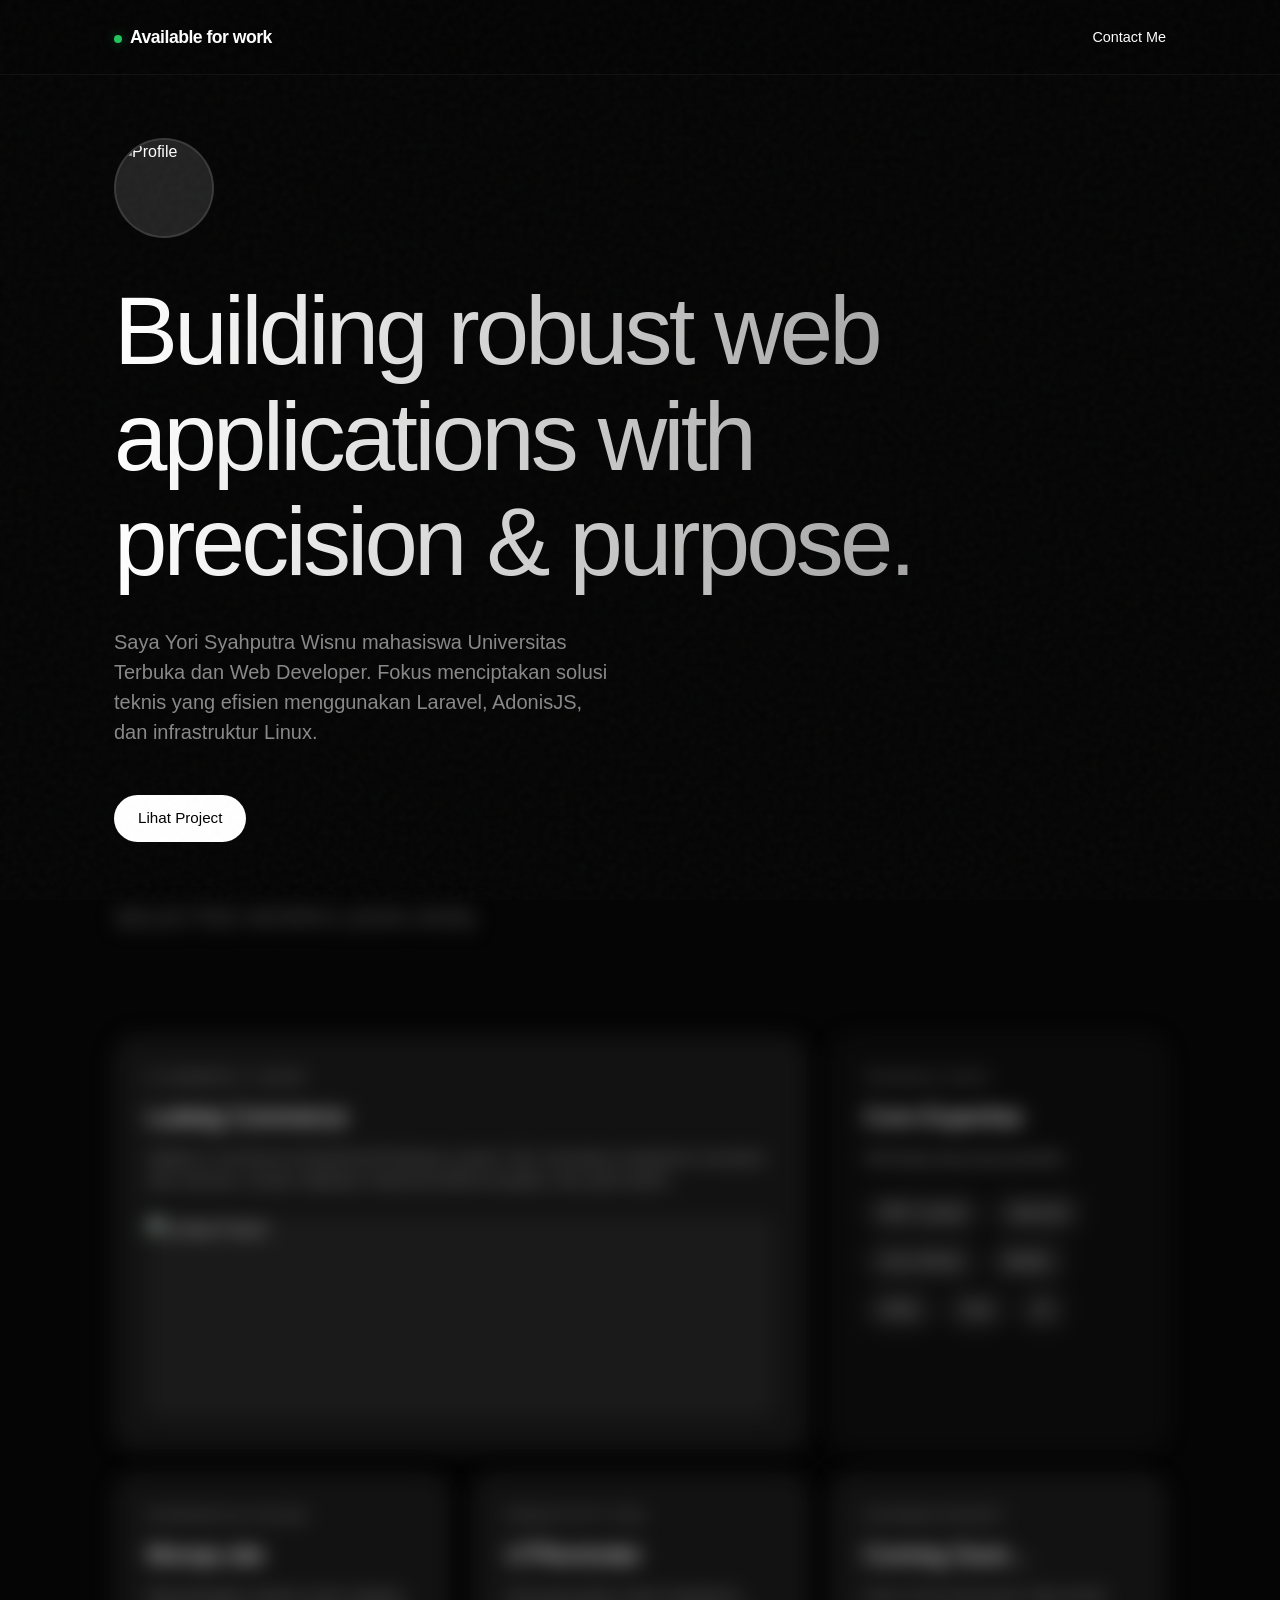
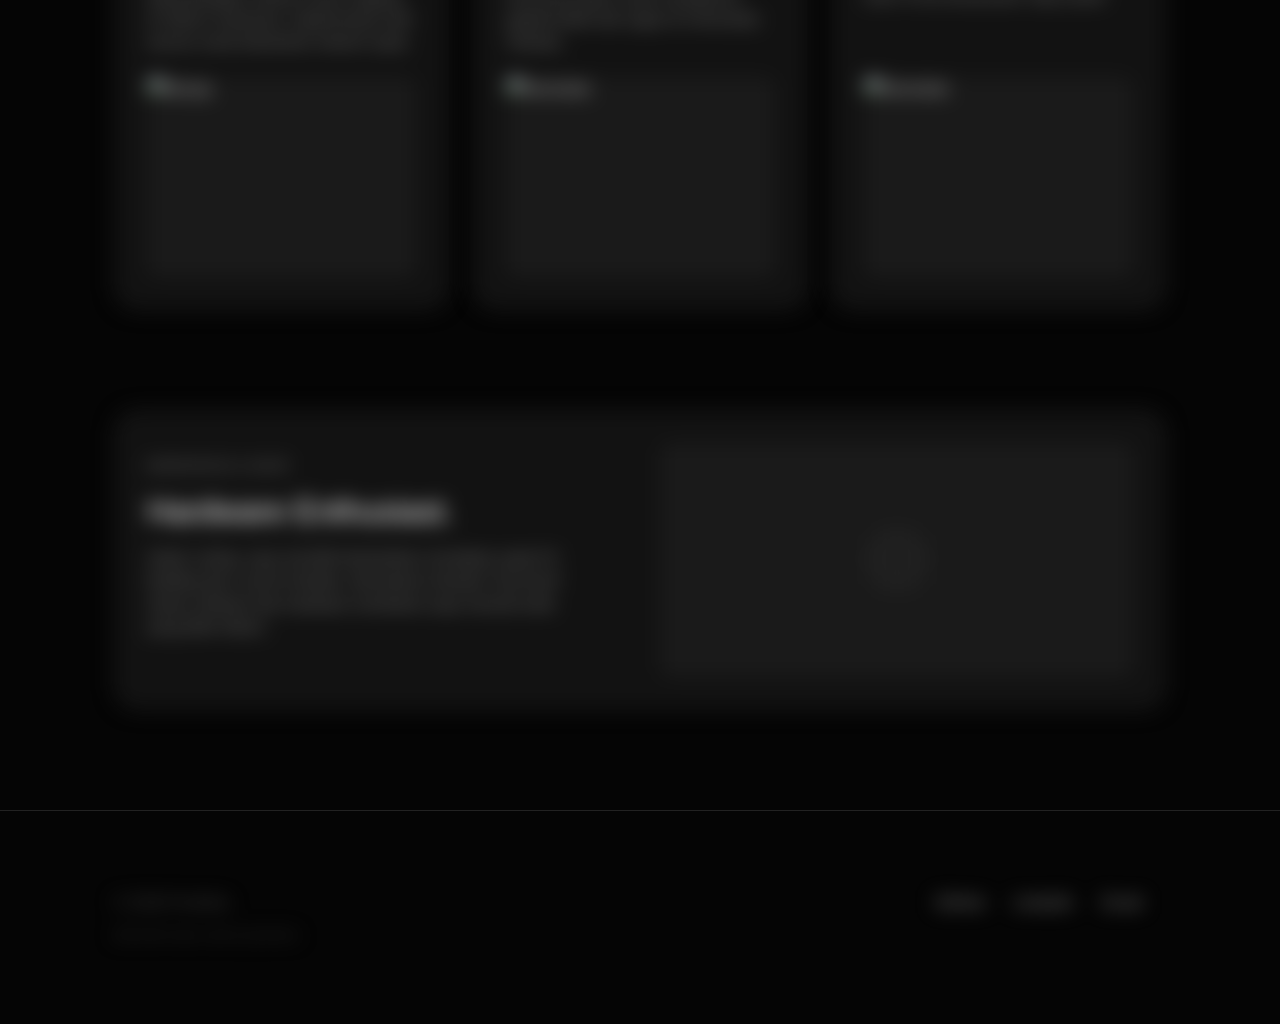
==== html/index.html @ f2f65f2a "V.1.0.1" ====
<!DOCTYPE html>
<html lang="id">
<head>
    <meta charset="UTF-8">
    <meta name="viewport" content="width=device-width, initial-scale=1.0">
    <title>Portfolio | Web Developer</title>
    <link rel="stylesheet" href="/css/ac.css">
    <link rel="stylesheet" href="/css/cmpn.css">
    <link rel="stylesheet" href="/css/cvr.css">
    <link rel="stylesheet" href="/css/section.css">
    <link rel="stylesheet" href="/css/utility.css">
    
</head>
<body>

    <div class="noise-overlay"></div>

    <nav>
        <div class="container nav-inner">
            <div class="logo">
                <span class="status-dot"></span>Available for work
            </div>
            <div>
                <a href="mailto:email@anda.com" style="color: #fff; text-decoration: none; font-size: 0.9rem;">Contact Me</a>
            </div>
        </div>
    </nav>

    <main class="container">

        <section class="hero">
            <div class="profile-container reveal-element">
                <div class="profile-img">
                    <img src="https://ui-avatars.com/api/?name=User&background=333&color=fff" alt="Profile">
                </div>
            </div>

            <h1 class="reveal-element" style="transition-delay: 0.1s;">
                Building robust web<br>
                applications with<br>
                precision & purpose.
            </h1>

            <p class="hero-desc reveal-element" style="transition-delay: 0.2s;">
                Saya Yori Syahputra Wisnu mahasiswa Universitas Terbuka dan Web Developer. 
                Fokus menciptakan solusi teknis yang efisien menggunakan Laravel, AdonisJS, 
                dan infrastruktur Linux.
            </p>

            <div class="reveal-element" style="transition-delay: 0.3s;">
                <a href="#projects" class="btn">Lihat Project</a>
            </div>
        </section>

        <section id="projects">
            <h2 class="reveal-element" style="margin-bottom: 40px; font-weight: 400; color: #555;">SELECTED WORKS (2025-2026)</h2>
            
            <div class="bento-grid">
                
                <div class="bento-item span-8 reveal-element">
                    <div>
                        <span class="project-tag">E-Commerce / UjiKom</span>
                        <h3 class="project-title">Ludwig Commerce</h3>
                        <p class="project-desc">
                            Aplikasi e-commerce komprehensif berbasis Laravel. 
                            Fitur mencakup manajemen inventaris stok real-time, 
                            struktur database relasional (ERD) kompleks, dan panel admin.
                        </p>
                    </div>
                    <div class="project-visual">
                        <img src="https://placehold.co/800x400/111/444?text=Ludwig+UI" alt="Ludwig Project">
                    </div>
                </div>

                <div class="bento-item span-4 reveal-element" style="background: #0a0a0a;">
                    <div>
                        <span class="project-tag">Technical Stack</span>
                        <h3 class="project-title">Core Expertise</h3>
                        <p class="project-desc">Teknologi yang saya gunakan.</p>
                        <div class="skill-list">
                            <span class="skill-pill">PHP / Laravel</span>
                            <span class="skill-pill">AdonisJS</span>
                            <span class="skill-pill">Linux Ubuntu</span>
                            <span class="skill-pill">MySQL</span>
                            <span class="skill-pill">HTML</span>
                            <span class="skill-pill">CSS</span>
                            <span class="skill-pill">JS</span>
                            
                        </div>
                    </div>
                </div>

                <div class="bento-item span-4 reveal-element">
                    <div>
                        <span class="project-tag">Internship @ Telkom</span>
                        <h3 class="project-title">Monqe.site</h3>
                        <p class="project-desc">
                            Dikembangkan selama masa magang di Telkom Indonesia. 
                            Implementasi web service untuk kebutuhan industri nyata.
                        </p>
                    </div>
                    <div class="project-visual">
                        <img src="https://placehold.co/600x400/111/444?text=Monqe+Site" alt="Monqe">
                    </div>
                </div>

                <div class="bento-item span-4 reveal-element">
                    <div>
                        <span class="project-tag">Productivity Tool</span>
                        <h3 class="project-title">UTReminder</h3>
                        <p class="project-desc">
                            Personal project untuk manajemen jadwal kuliah dan tugas 
                            di Universitas Terbuka.
                        </p>
                    </div>
                    <div class="project-visual">
                        <img src="https://placehold.co/600x400/111/444?text=UT+Reminder" alt="Reminder">
                    </div>
                </div>

                <div class="bento-item span-4 reveal-element">
                    <div>
                        <span class="project-tag">Upcoming Project</span>
                        <h3 class="project-title">Coming Soon...</h3>
                        <p class="project-desc">
                            Soon To be announced. Stay tuned!
                        </p>
                      
                    </div>
                    <div class="project-visual">
                        <img src="https://placehold.co/600x400/111/444?text=NEXT+PROJECT" alt="Reminder">
                    </div>
                </div>

            </div>
        </section>

        <section style="margin-bottom: 100px;">
            <div class="bento-grid">
                <div class="bento-item span-12 reveal-element" style="flex-direction: row; align-items: center; gap: 40px; min-height: 300px;">
                    <div style="flex: 1;">
                        <span class="project-tag">Workspace & Gear</span>
                        <h3 class="project-title" style="font-size: 2rem;">Hardware Enthusiast.</h3>
                        <p class="project-desc" style="max-width: 90%;">
                            Selain coding, saya memiliki ketertarikan mendalam pada PC Building dan Local AI Models. 
                            Memahami interaksi *low-level* antara software dan hardware membantu saya menulis kode yang lebih efisien.
                        </p>
                    </div>
                    <div style="flex: 1; height: 100%; min-height: 200px; border-radius: 12px; background: #1a1a1a; display: flex; align-items: center; justify-content: center; color: #333;">
                        <svg width="64" height="64" viewBox="0 0 24 24" fill="none" stroke="currentColor" stroke-width="1" stroke-linecap="round" stroke-linejoin="round"><rect x="4" y="4" width="16" height="16" rx="2" ry="2"></rect><rect x="9" y="9" width="6" height="6"></rect><line x1="9" y1="1" x2="9" y2="4"></line><line x1="15" y1="1" x2="15" y2="4"></line><line x1="9" y1="20" x2="9" y2="23"></line><line x1="15" y1="20" x2="15" y2="23"></line><line x1="20" y1="9" x2="23" y2="9"></line><line x1="20" y1="14" x2="23" y2="14"></line><line x1="1" y1="9" x2="4" y2="9"></line><line x1="1" y1="14" x2="4" y2="14"></line></svg>
                    </div>
                </div>
            </div>
        </section>

    </main>

    <footer>
        <div class="container footer-inner reveal-element">
            <div>
                <p style="color: #444; margin-bottom: 10px;">&copy; 2026 Portfolio.</p>
                <p style="font-size: 0.8rem; color: #333;">Built with clean code & precision.</p>
            </div>
            <div>
                <a href="#" class="footer-link">GitHub</a>
                <a href="#" class="footer-link">LinkedIn</a>
                <a href="#" class="footer-link">Email</a>
            </div>
        </div>
    </footer>

    <script src="/js/brng.js"></script>
</body>
</html>
---- css/ac.css ----
.reveal-element {
            opacity: 0;
            transform: translateY(40px) scale(0.98);
            filter: blur(10px);
            transition: opacity 1.2s var(--ease-premium), 
                        transform 1.2s var(--ease-premium), 
                        filter 1.2s var(--ease-premium);
            will-change: opacity, transform, filter;
        }

        /* State aktif: Muncul */
        .reveal-element.in-view {
            opacity: 1;
            transform: translateY(0) scale(1);
            filter: blur(0);
        }
---- css/cmpn.css ----
/* Navbar */
        nav {
            position: fixed;
            top: 0;
            width: 100%;
            padding: 24px 0;
            z-index: 100;
            background: rgba(5, 5, 5, 0.7);
            backdrop-filter: blur(12px);
            border-bottom: 1px solid rgba(255,255,255,0.05);
        }
        .nav-inner {
            display: flex;
            justify-content: space-between;
            align-items: center;
        }
        .logo {
            font-weight: 700;
            letter-spacing: -0.5px;
            font-size: 1.1rem;
        }
        .status-dot {
            display: inline-block;
            width: 8px;
            height: 8px;
            background-color: #22c55e;
            border-radius: 50%;
            margin-right: 8px;
            box-shadow: 0 0 12px rgba(34, 197, 94, 0.4);
        }

        /* Buttons */
        .btn {
            display: inline-flex;
            align-items: center;
            padding: 12px 24px;
            border-radius: 100px;
            background: #fff;
            color: #000;
            font-weight: 500;
            font-size: 0.95rem;
            text-decoration: none;
            transition: transform 0.3s var(--ease-premium);
        }
        .btn:hover {
            transform: scale(1.05);
        }
---- css/cvr.css ----
:root {
            --bg-color: #050505;
            --surface-color: #121212;
            --surface-hover: #1a1a1a;
            --text-primary: #ffffff;
            --text-secondary: #888888;
            --accent-subtle: #333333;
            --border-color: #222222;
            --font-main: 'Inter', -apple-system, BlinkMacSystemFont, 'Segoe UI', Roboto, sans-serif;
            --ease-premium: cubic-bezier(0.16, 1, 0.3, 1); /* Apple-style easing */
        }

        *, *::before, *::after {
            margin: 0;
            padding: 0;
            box-sizing: border-box;
            -webkit-font-smoothing: antialiased;
            -moz-osx-font-smoothing: grayscale;
        }

        html {
            scroll-behavior: smooth;
        }

        body {
            background-color: var(--bg-color);
            color: var(--text-primary);
            font-family: var(--font-main);
            overflow-x: hidden;
            line-height: 1.5;
        }
---- css/section.css ----
/* HERO SECTION */
        .hero {
            min-height: 100vh;
            display: flex;
            flex-direction: column;
            justify-content: center;
            padding-top: 80px;
        }

        .profile-container {
            margin-bottom: 40px;
        }
        
        .profile-img {
            width: 100px;
            height: 100px;
            border-radius: 50%; /* Lingkaran sempurna */
            background-color: #222;
            overflow: hidden;
            border: 2px solid rgba(255,255,255,0.1);
            position: relative;
        }
        
        .profile-img img {
            width: 100%;
            height: 100%;
            object-fit: cover;
            filter: grayscale(100%); /* Hitam putih biar elegan */
            transition: 0.5s;
        }
        .profile-img:hover img {
            filter: grayscale(0%);
            transform: scale(1.1);
        }

        h1 {
            font-size: clamp(3rem, 8vw, 6rem); /* Responsive font besar */
            font-weight: 500;
            letter-spacing: -0.04em;
            line-height: 1.1;
            margin-bottom: 32px;
            background: linear-gradient(to right, #fff, #888);
            -webkit-background-clip: text;
            -webkit-text-fill-color: transparent;
        }

        .hero-desc {
            font-size: 1.25rem;
            color: var(--text-secondary);
            max-width: 500px;
            margin-bottom: 48px;
        }

        /* BENTO GRID LAYOUT FOR PROJECTS & SKILLS */
        .bento-grid {
            display: grid;
            grid-template-columns: repeat(12, 1fr); /* 12 Column grid */
            gap: 24px;
            margin: 100px 0;
        }

        .bento-item {
            background-color: var(--surface-color);
            border: 1px solid var(--border-color);
            border-radius: 24px;
            padding: 32px;
            position: relative;
            overflow: hidden;
            transition: border-color 0.3s, transform 0.3s;
            display: flex;
            flex-direction: column;
            justify-content: space-between;
        }

        .bento-item:hover {
            border-color: #444;
            background-color: var(--surface-hover);
        }

        /* Span classes to make grid irregular/interesting */
        .span-12 { grid-column: span 12; }
        .span-8 { grid-column: span 8; }
        .span-6 { grid-column: span 6; }
        .span-4 { grid-column: span 4; }

        @media (max-width: 768px) {
            .span-8, .span-6, .span-4 { grid-column: span 12; }
        }

        /* Project Specific Styles */
        .project-tag {
            font-size: 0.75rem;
            text-transform: uppercase;
            letter-spacing: 1px;
            color: var(--text-secondary);
            margin-bottom: 12px;
            display: block;
        }

        .project-title {
            font-size: 1.5rem;
            font-weight: 500;
            margin-bottom: 12px;
            color: #fff;
        }

        .project-desc {
            font-size: 0.95rem;
            color: var(--text-secondary);
            margin-bottom: 24px;
        }

        .project-visual {
            width: 100%;
            height: 200px;
            background: #1a1a1a;
            border-radius: 12px;
            margin-top: auto;
            overflow: hidden;
            position: relative;
        }

        .project-visual img {
            width: 100%;
            height: 100%;
            object-fit: cover;
            opacity: 0.7;
            transition: transform 0.7s var(--ease-premium);
        }
        .bento-item:hover .project-visual img {
            transform: scale(1.05);
            opacity: 1;
        }

        /* Skills List within Bento */
        .skill-list {
            display: flex;
            flex-wrap: wrap;
            gap: 10px;
            margin-top: 20px;
        }
        .skill-pill {
            padding: 8px 16px;
            border-radius: 50px;
            background: rgba(255,255,255,0.05);
            border: 1px solid rgba(255,255,255,0.1);
            font-size: 0.85rem;
            color: #ccc;
        }

        /* FOOTER */
        footer {
            padding: 80px 0;
            border-top: 1px solid var(--border-color);
            margin-top: 80px;
        }
        .footer-inner {
            display: flex;
            justify-content: space-between;
            align-items: flex-start;
        }
        .footer-link {
            color: var(--text-secondary);
            text-decoration: none;
            margin-right: 24px;
            transition: color 0.2s;
        }
        .footer-link:hover { color: #fff; }
---- css/utility.css ----
.noise-overlay {
            position: fixed;
            top: 0; left: 0; width: 100%; height: 100%;
            pointer-events: none;
            z-index: 9999;
            opacity: 0.03;
            background-image: url("data:image/svg+xml,%3Csvg viewBox='0 0 200 200' xmlns='http://www.w3.org/2000/svg'%3E%3Cfilter id='noiseFilter'%3E%3CfeTurbulence type='fractalNoise' baseFrequency='0.65' numOctaves='3' stitchTiles='stitch'/%3E%3C/filter%3E%3Crect width='100%25' height='100%25' filter='url(%23noiseFilter)'/%3E%3C/svg%3E");
        }

        .container {
            max-width: 1100px;
            margin: 0 auto;
            padding: 0 24px;
        }
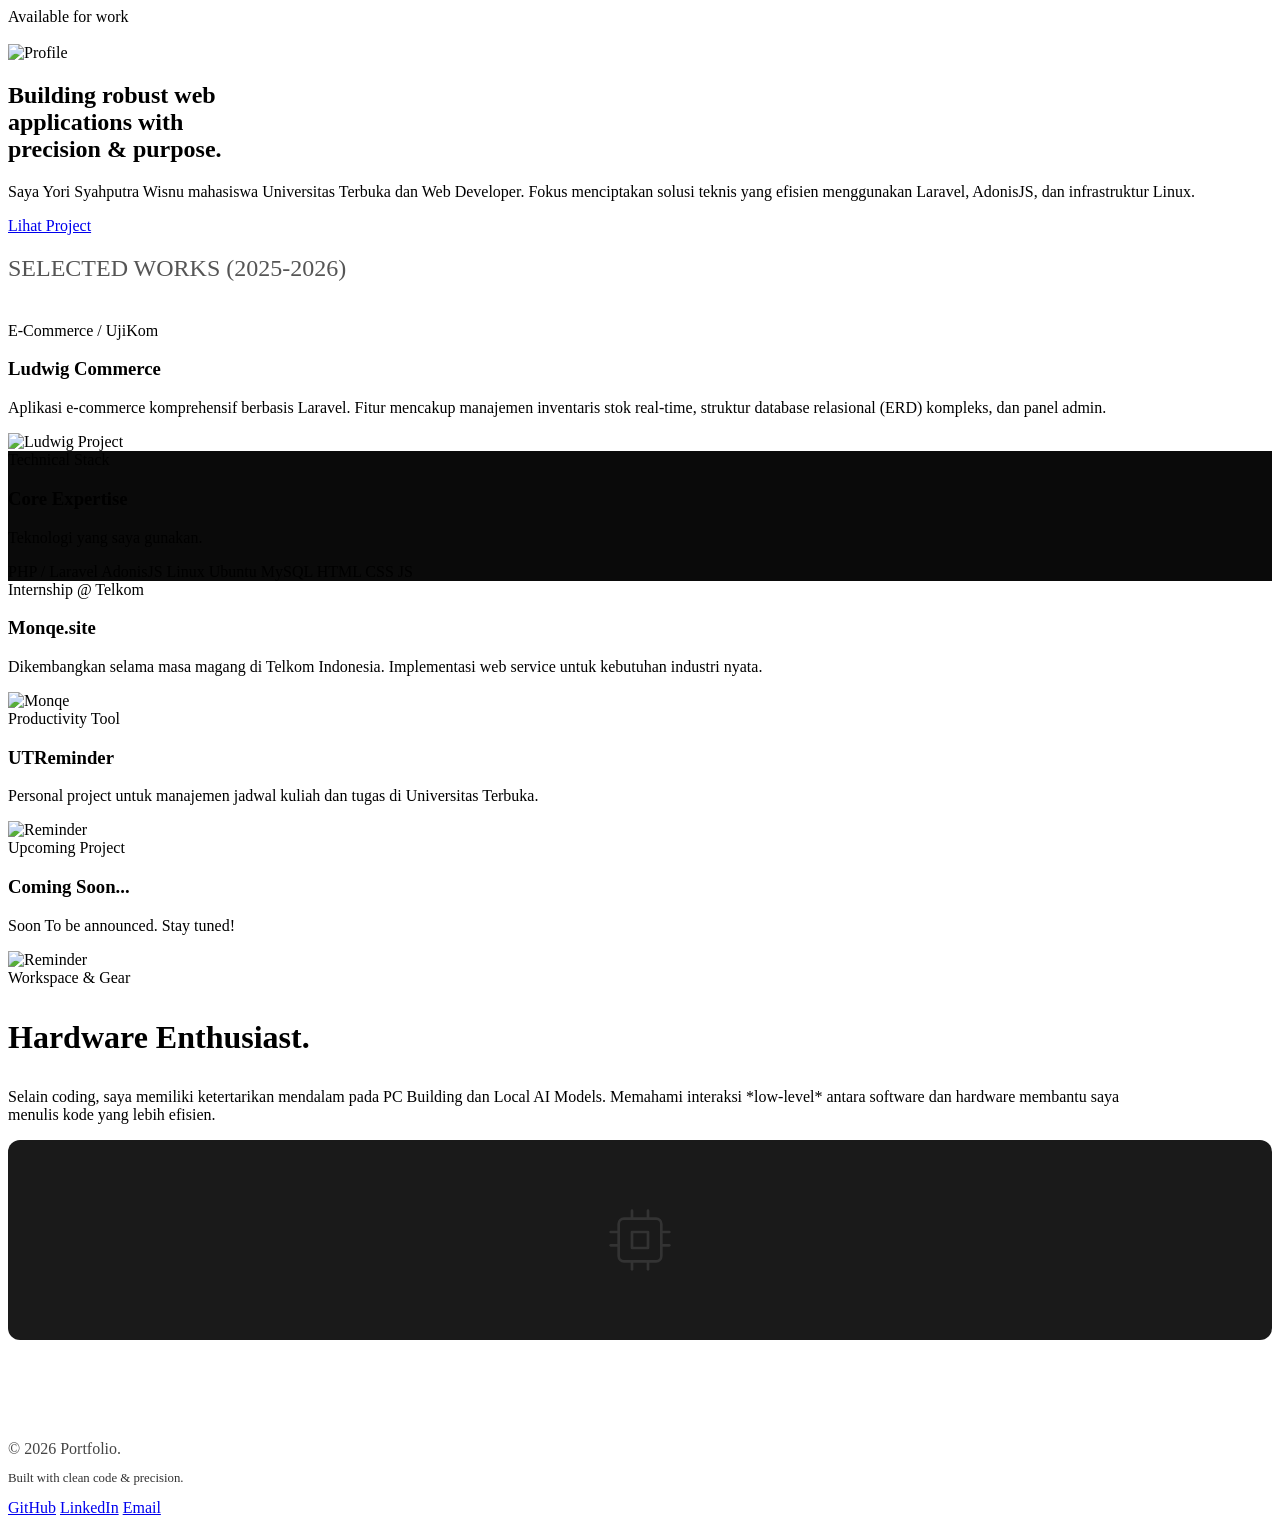
==== commit 81f04380: "V.1.0.3" ====
--- a/html/index.html
+++ b/html/index.html
@@ -4,11 +4,11 @@
     <meta charset="UTF-8">
     <meta name="viewport" content="width=device-width, initial-scale=1.0">
     <title>Portfolio | Web Developer</title>
-    <link rel="stylesheet" href="/css/ac.css">
-    <link rel="stylesheet" href="/css/cmpn.css">
-    <link rel="stylesheet" href="/css/cvr.css">
-    <link rel="stylesheet" href="/css/section.css">
-    <link rel="stylesheet" href="/css/utility.css">
+    <link rel="stylesheet" href="css/ac.css">
+    <link rel="stylesheet" href="css/cmpn.css">
+    <link rel="stylesheet" href="css/cvr.css">
+    <link rel="stylesheet" href="css/section.css">
+    <link rel="stylesheet" href="css/utility.css">
     
 </head>
 <body>
@@ -169,6 +169,6 @@
         </div>
     </footer>
 
-    <script src="/js/brng.js"></script>
+    <script src="js/brng.js"></script>
 </body>
 </html>
